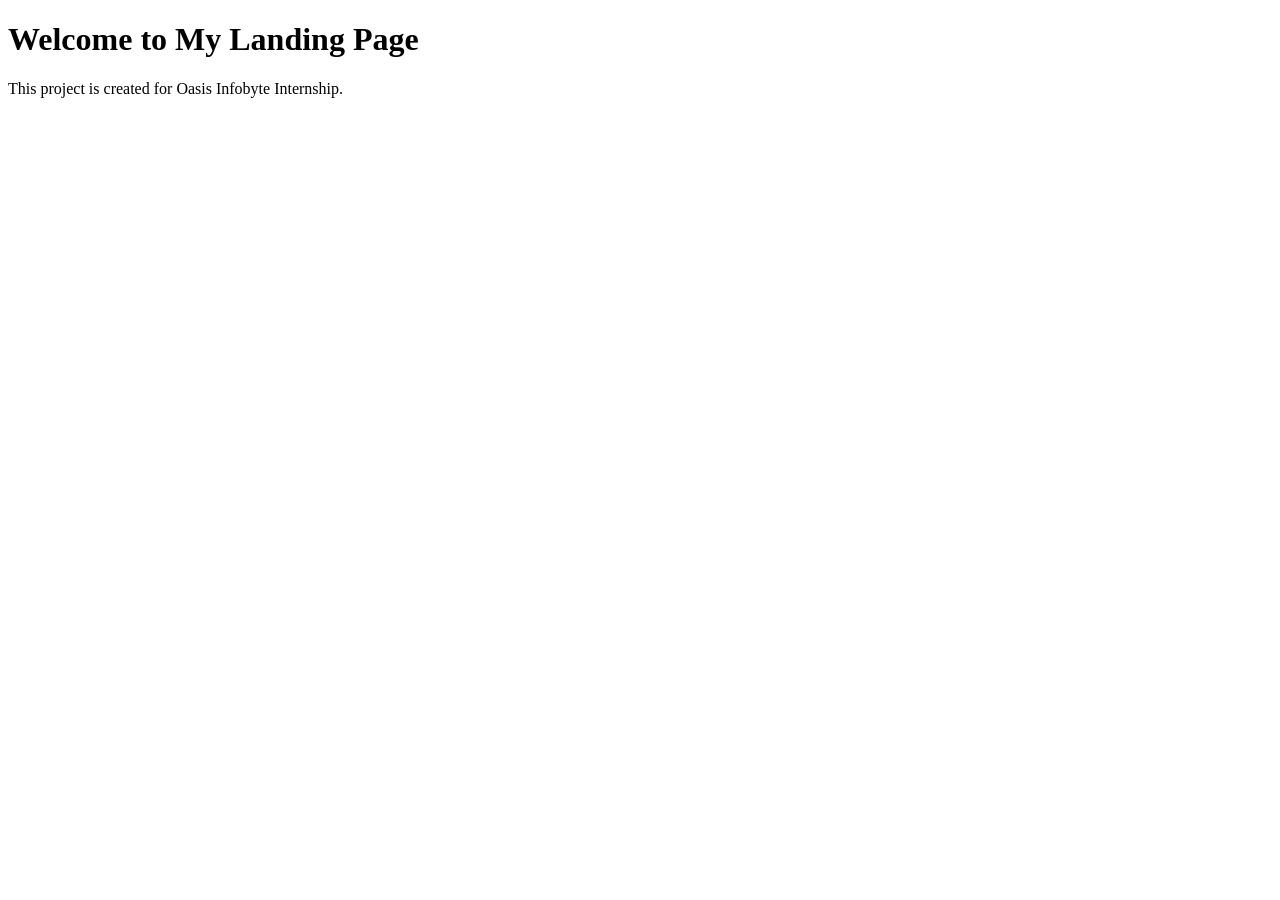
==== WebDev-L1-Task1-LandingPage/index.html @ 6afbf305 "Create index.html" ====
<!DOCTYPE html>
<html lang="en">
  <head>
    <meta charset = "UTF-8">
    <meta name ="viewport" content="width=device-width,initial-scale=1.0">
    <title>Landing Page</title>
  </head>
  <body>
    <h1> Welcome to My Landing Page</h1>
    <p>This project is created for Oasis Infobyte Internship.</p>
  </body>
</html>
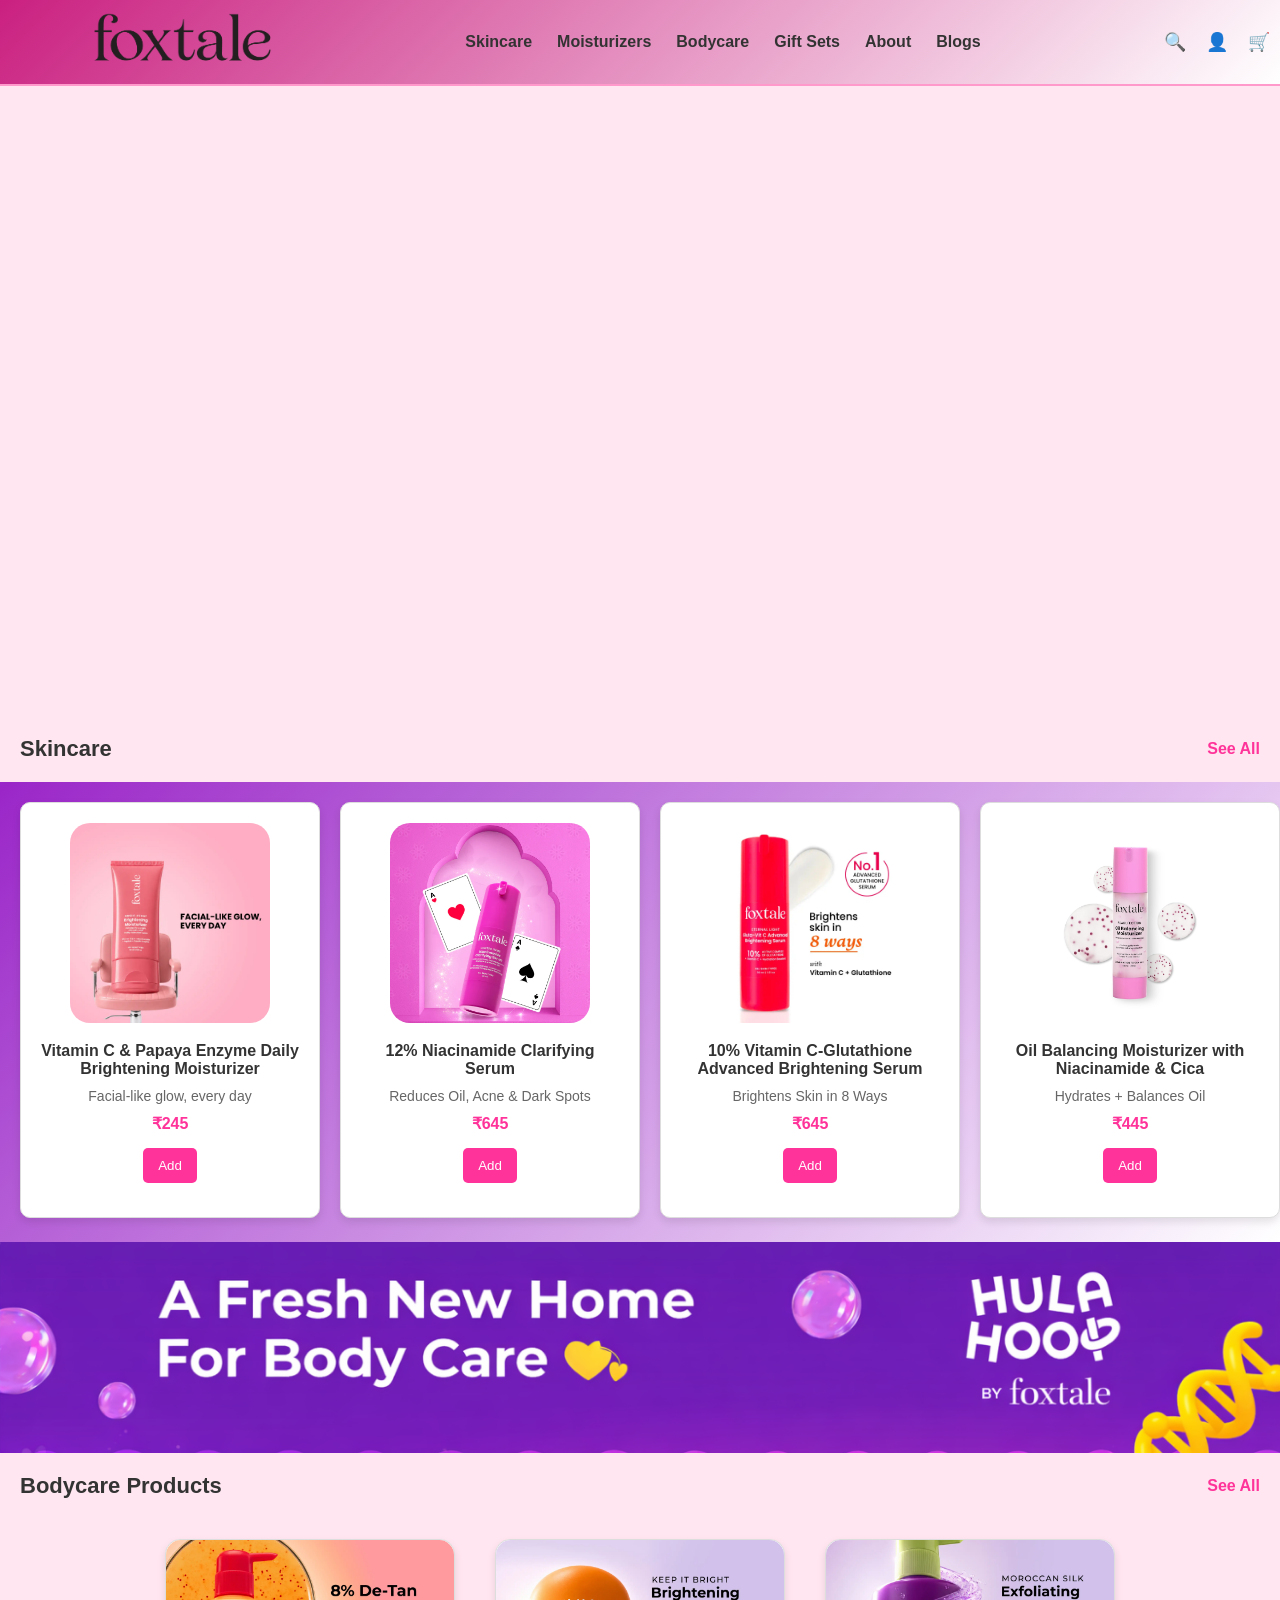
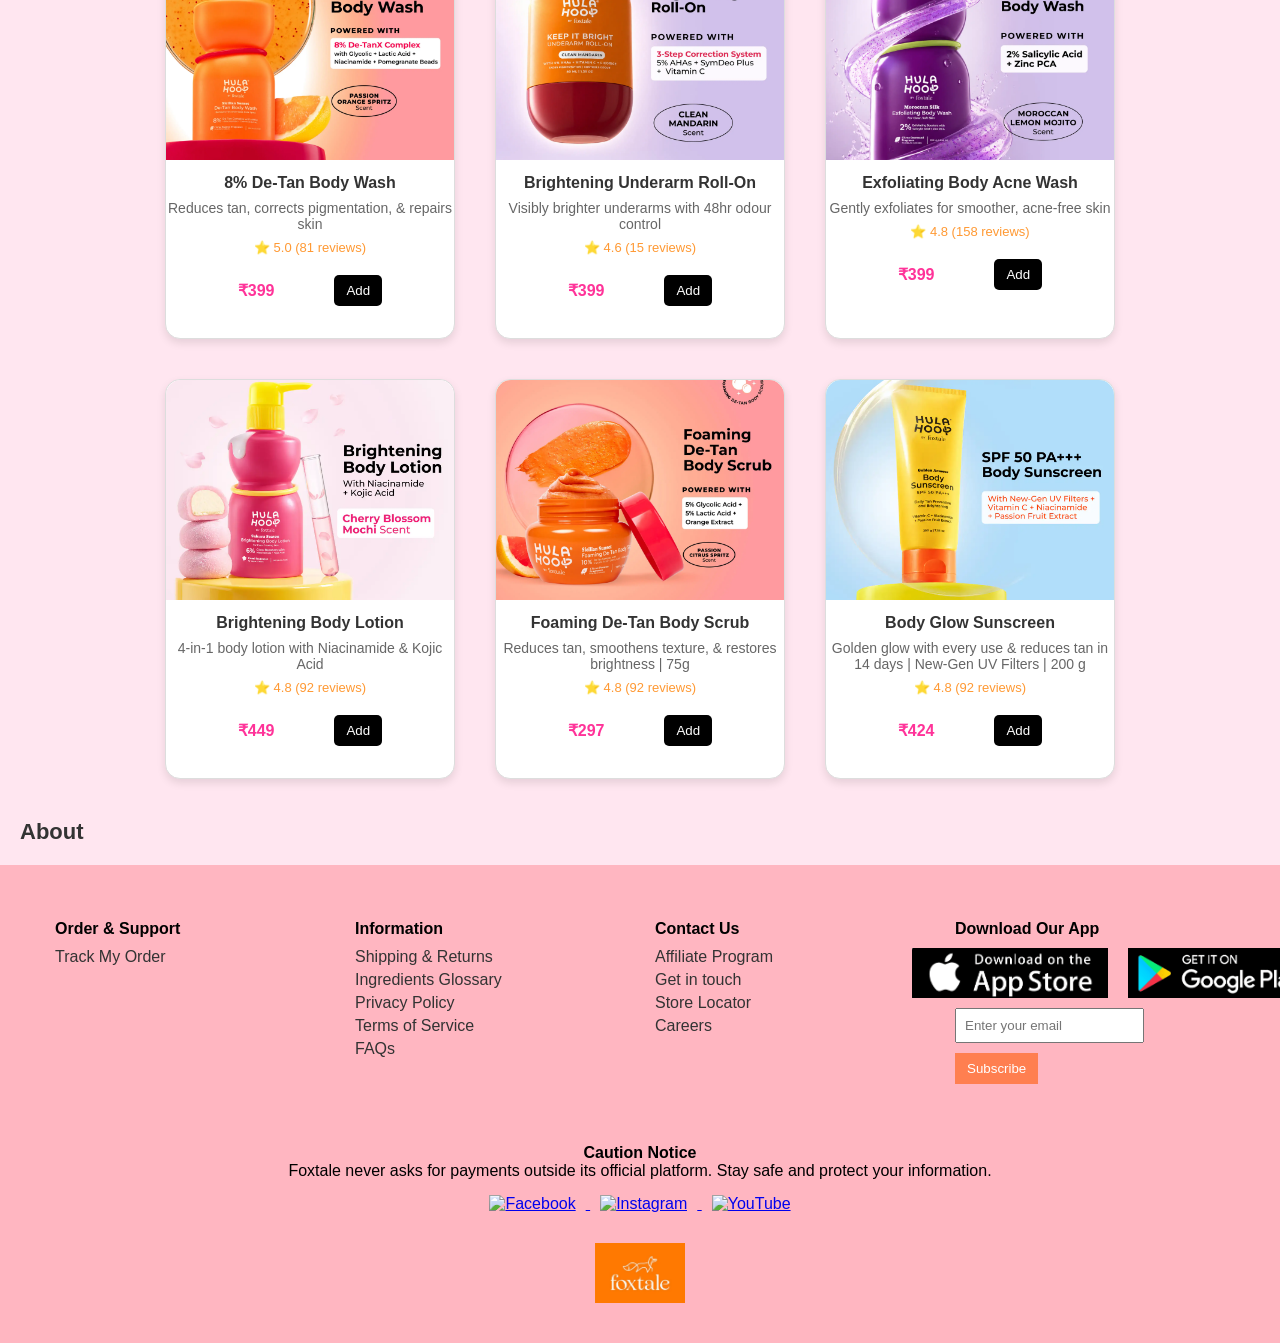
==== commit 8c7f4bec: "OIBSIP Web Development Tasks" ====
--- a/WebDev-L1-Task1-LandingPage/index.html
+++ b/WebDev-L1-Task1-LandingPage/index.html
@@ -1,12 +1,287 @@
-<!DOCTYPE html>
+<!doctype html>
 <html lang="en">
   <head>
-    <meta charset = "UTF-8">
-    <meta name ="viewport" content="width=device-width,initial-scale=1.0">
-    <title>Landing Page</title>
+    <meta charset="UTF-8" />
+    <meta name="viewport" content="width=device-width, initial-scale=1.0" />
+    <title>Document</title>
+    <link rel="stylesheet" href="style.css" />
   </head>
   <body>
-    <h1> Welcome to My Landing Page</h1>
-    <p>This project is created for Oasis Infobyte Internship.</p>
+    <header>
+      <nav class="nav-container">
+        <div class="logo">
+          <img src="images/foxtale_logo.png" alt="Foxtale Logo" />
+        </div>
+
+        <ul class="links">
+          <li><a href="#skincare">Skincare</a></li>
+          <li><a href="#">Moisturizers</a></li>
+          <li><a href="#bodycare">Bodycare</a></li>
+          <li><a href="#">Gift Sets</a></li>
+          <li><a href="#">About</a></li>
+          <li><a href="#">Blogs</a></li>
+        </ul>
+
+        <div class="nav-icons">
+          <span class="icon">🔍</span>
+          <span class="icon">👤</span>
+          <span class="icon">🛒 <span class="cart-count"></span></span>
+        </div>
+      </nav>
+    </header>
+    <div class="slider-container">
+      <div class="slide"><img src="images/image1.png" alt="Photo 1" /></div>
+      <div class="slide"><img src="images/image2.png" alt="Photo 2" /></div>
+      <div class="slide"><img src="images/image3.png" alt="Photo 3" /></div>
+      <div class="slide"><img src="images/image4.png" alt="Photo 4" /></div>
+    </div>
+
+    <!-- SKINCARE -->
+
+    <section id="skincare">
+      <div class="cards-header">
+        <h2>Skincare</h2>
+        <a href="#" class="see-all">See All</a>
+      </div>
+
+      <div class="cards-container-Skincare">
+        <div class="card">
+          <img
+            src="images/Vitamin C & Papaya Enzyme Daily Brightening Moisturizer.png"
+            alt="Moisturizer"
+          />
+          <h3>Vitamin C & Papaya Enzyme Daily Brightening Moisturizer</h3>
+          <p>Facial-like glow, every day</p>
+          <span class="price">₹245</span>
+          <button>Add</button>
+        </div>
+
+        <div class="card">
+          <img
+            src="images/NIACINAMIDE-CLARIFYING-SERUM.png"
+            alt="Niacinamide Serum"
+          />
+          <h3>12% Niacinamide Clarifying Serum</h3>
+          <p>Reduces Oil, Acne & Dark Spots</p>
+          <span class="price">₹645</span>
+          <button>Add</button>
+        </div>
+
+        <div class="card">
+          <img
+            src="images/Advanced Brightening Serum.png"
+            alt="Brightening Serum"
+          />
+          <h3>10% Vitamin C-Glutathione Advanced Brightening Serum</h3>
+          <p>Brightens Skin in 8 Ways</p>
+          <span class="price">₹645</span>
+          <button>Add</button>
+        </div>
+
+        <div class="card">
+          <img
+            src="images/Oil Balancing Moisturizer with Niacinamide & Cica.png"
+            alt="Oil Balancing Moisturizer"
+          />
+          <h3>Oil Balancing Moisturizer with Niacinamide & Cica</h3>
+          <p>Hydrates + Balances Oil</p>
+          <span class="price">₹445</span>
+          <button>Add</button>
+        </div>
+
+        <div class="card">
+          <img src="images/body_wash.png" alt="8% De-Tan Body Wash" />
+          <h3>8% De-Tan Body Wash</h3>
+          <p>Reduces tan, corrects pigmentation, & repairs skin barrier</p>
+          <span class="price">₹445</span>
+          <button>Add</button>
+        </div>
+
+        <div class="card">
+          <img src="images/tan face wash.png" alt="Moisturizer" />
+          <h3>Super Glow De-tan Face Wash</h3>
+          <p>
+            Zero to glow in 30 seconds | Daily tan remover + glow booster with
+            Papaya Enzymes & Vitamin C | 100ml
+          </p>
+          <span class="price">₹245</span>
+          <button>Add</button>
+        </div>
+      </div>
+    </section>
+
+    <!-- BODYCARE CARDS -->
+
+    <div class="banner"><img src="images/hulahoop_home.png" alt="" /></div>
+
+    <section id="bodycare">
+      <div class="cards-header">
+        <h2>Bodycare Products</h2>
+        <a href="seeall2.html" class="see-all">See All</a>
+      </div>
+
+      <div class="cards-row">
+        <div class="card2">
+          <img src="images/body_wash.png" alt="8% De-Tan Body Wash" />
+          <h3>8% De-Tan Body Wash</h3>
+          <p>Reduces tan, corrects pigmentation, & repairs skin</p>
+          <span class="rating">⭐ 5.0 (81 reviews)</span>
+          <div class="price-footer">
+            <span class="price-2">₹399</span>
+            <button>Add</button>
+          </div>
+        </div>
+
+        <div class="card2">
+          <img
+            src="images/Brightening Underarm Roll-On Deodorant.png"
+            alt="Brightening Underarm Roll-On"
+          />
+          <h3>Brightening Underarm Roll-On</h3>
+          <p>Visibly brighter underarms with 48hr odour control</p>
+          <span class="rating">⭐ 4.6 (15 reviews)</span>
+          <div class="price-footer">
+            <span class="price-2">₹399</span>
+            <button>Add</button>
+          </div>
+        </div>
+
+        <div class="card2">
+          <img
+            src="images/Exfoliating Body Acne Wash.png"
+            alt="Exfoliating Body Acne Wash"
+          />
+          <h3>Exfoliating Body Acne Wash</h3>
+          <p>Gently exfoliates for smoother, acne-free skin</p>
+          <span class="rating">⭐ 4.8 (158 reviews)</span>
+          <div class="price-footer">
+            <span class="price-2">₹399</span> <button>Add</button>
+          </div>
+        </div>
+
+        <div class="card2">
+          <img
+            src="images/Brightening Body Lotion.png"
+            alt="Brightening Body Lotion"
+          />
+          <h3>Brightening Body Lotion</h3>
+          <p>4-in-1 body lotion with Niacinamide & Kojic Acid</p>
+          <span class="rating">⭐ 4.8 (92 reviews)</span>
+          <div class="price-footer">
+            <span class="price-2">₹449</span>
+            <button>Add</button>
+          </div>
+        </div>
+
+        <div class="card2">
+          <img src="images/hulahoop_scrub.png" alt="Brightening Body Lotion" />
+          <h3>Foaming De-Tan Body Scrub</h3>
+          <p>Reduces tan, smoothens texture, & restores brightness | 75g</p>
+          <span class="rating">⭐ 4.8 (92 reviews)</span>
+          <div class="price-footer">
+            <span class="price-2">₹297</span>
+            <button>Add</button>
+          </div>
+        </div>
+
+        <div class="card2">
+          <img src="images/hola_sunscreen.png" alt="Brightening Body Lotion" />
+          <h3>Body Glow Sunscreen</h3>
+          <p>
+            Golden glow with every use & reduces tan in 14 days | New-Gen UV
+            Filters | 200 g
+          </p>
+          <span class="rating">⭐ 4.8 (92 reviews)</span>
+          <div class="price-footer">
+            <span class="price-2">₹424</span>
+            <button>Add</button>
+          </div>
+        </div>
+      </div>
+    </section>
+
+    <section id="about">
+      <div class="cards-header">
+        <h2>About</h2>
+      </div>
+    </section>
+
+    <!-- Footer -->
+    <footer class="footer">
+      <div class="footer-top">
+        <div class="footer-column">
+          <h4>Order & Support</h4>
+          <ul>
+            <li><a href="#">Track My Order</a></li>
+          </ul>
+        </div>
+
+        <div class="footer-column">
+          <h4>Information</h4>
+          <ul>
+            <li><a href="#">Shipping & Returns</a></li>
+            <li><a href="#">Ingredients Glossary</a></li>
+            <li><a href="#">Privacy Policy</a></li>
+            <li><a href="#">Terms of Service</a></li>
+            <li><a href="#">FAQs</a></li>
+          </ul>
+        </div>
+
+        <div class="footer-column">
+          <h4>Contact Us</h4>
+          <ul>
+            <li><a href="#">Affiliate Program</a></li>
+            <li><a href="#">Get in touch</a></li>
+            <li><a href="#">Store Locator</a></li>
+            <li><a href="#">Careers</a></li>
+          </ul>
+        </div>
+
+        <div class="footer-column app-subscribe">
+          <h4>Download Our App</h4>
+          <div class="app-links">
+            <img src="images/appStrore.png" alt="App Store" />
+            <img src="images/googleplay.png" alt="Google Play" />
+          </div>
+          <input type="email" placeholder="Enter your email" />
+          <button>Subscribe</button>
+        </div>
+      </div>
+
+      <div class="caution">
+        <h4>Caution Notice</h4>
+        <p>
+          Foxtale never asks for payments outside its official platform. Stay
+          safe and protect your information.
+        </p>
+      </div>
+
+      <div class="social-icons">
+        <a href="#" target="_blank">
+          <img
+            src="https://cdn.simpleicons.org/facebook/1877F2"
+            alt="Facebook"
+          />
+        </a>
+        <a href="#" target="_blank">
+          <img
+            src="https://cdn.simpleicons.org/instagram/E4405F"
+            alt="Instagram"
+          />
+        </a>
+        <a href="#" target="_blank">
+          <img src="https://cdn.simpleicons.org/youtube/FF0000" alt="YouTube" />
+        </a>
+      </div>
+
+      <div class="footer-bottom">
+        <img
+          class="footer-logo"
+          src="images/FoxtaleLogo.png"
+          alt="Foxtale Logo"
+          class="logo"
+        />
+      </div>
+    </footer>
   </body>
 </html>
--- a/WebDev-L1-Task1-LandingPage/style.css
+++ b/WebDev-L1-Task1-LandingPage/style.css
@@ -0,0 +1,702 @@
+* {
+  margin: 0;
+  padding: 0;
+  box-sizing: border-box;
+}
+
+body {
+  font-family: Arial, sans-serif;
+  background: #ffe6f0;
+}
+
+.nav-container {
+  display: flex;
+  justify-content: space-between;
+  align-items: center;
+background: linear-gradient(135deg, #ca2080, #ffffff);
+  border-bottom: 2px solid #ff99cc;
+}
+@media (max-width:768px){
+
+.nav-container{
+    flex-direction:column;
+    padding:15px;
+}
+
+.logo img{
+    height:60px;
+    padding-left:0;
+}
+
+.links{
+    flex-wrap:wrap;
+    justify-content:center;
+    gap:12px;
+    margin:15px 0;
+}
+
+.links li a{
+    font-size:14px;
+}
+
+.nav-icons{
+    margin-right:0;
+}
+
+}
+
+.logo img {
+  height: 80px;
+  padding-left: 80px;
+}
+
+.links {
+  list-style: none;
+  display: flex;
+  gap: 25px;
+}
+
+.links li a {
+  text-decoration: none;
+  color: #333;
+  font-weight: 600;
+  transition: all 0.3s ease;
+}
+
+.links li a:hover {
+  color: #ff3399;
+
+  padding-bottom: 3px;
+}
+
+.nav-icons {
+  display: flex;
+  gap: 20px;
+  font-size: 18px;
+  color: #fff;
+  margin-right: 10px;
+}
+
+.slider-container {
+  position: relative;
+  width: 100%;
+  height: 70vh;
+  overflow: hidden;
+}
+
+.slide {
+  position: absolute;
+  width: 100%;
+  height: 100%;
+  opacity: 0;
+}
+
+.slide img {
+  width: 100%;
+  height: 100%;
+  object-fit: cover;
+  border-bottom:2px solid white ;
+}
+
+.slide:nth-child(1) {
+  animation: slideShow 16s infinite;
+}
+.slide:nth-child(2) {
+  animation: slideShow 16s infinite 4s;
+}
+.slide:nth-child(3) {
+  animation: slideShow 16s infinite 8s;
+}
+.slide:nth-child(4) {
+  animation: slideShow 16s infinite 12s;
+}
+
+@keyframes slideShow {
+  0% {
+    opacity: 0;
+    transform: translateX(100%);
+  }
+  10% {
+    opacity: 1;
+    transform: translateX(0);
+  } /* slide in */
+  25% {
+    opacity: 1;
+    transform: translateX(0);
+  } /* stay visible */
+  35% {
+    opacity: 0;
+    transform: translateX(-100%);
+  } /* slide out */
+  100% {
+    opacity: 0;
+  }
+}
+@media (max-width:768px){
+
+.slider-container{
+    height:35vh;
+}
+
+}
+
+
+.cards-container-Skincare {
+  display: flex;
+  gap: 20px;
+
+  flex-wrap: nowrap;
+  overflow-x: auto;
+  padding: 20px;
+  background: linear-gradient(135deg, #9a25c8, #ffffff);
+  scrollbar-width: none;
+  padding-bottom: 24px;
+}
+.cards-container::-webkit-scrollbar {
+  display: none; 
+}
+
+.cards-container-Skincare::-webkit-scrollbar {
+  display: none; 
+}
+
+.card {
+  flex: 0 0 auto;
+  background: #fff;
+  border: 1px solid #ddd;
+  border-radius: 10px;
+  width: 300px;
+  padding: 20px;
+  text-align: center;
+  box-shadow: 0 4px 8px rgba(0, 0, 0, 0.1);
+  transition: transform 0.3s ease;
+}
+
+.card:hover {
+  transform: translateY(-5px);
+}
+
+.card img {
+  border-radius: 10%;
+  /* width: 100%; */
+  height: 200px;
+  object-fit: contain;
+  margin-bottom: 15px;
+}
+
+.card h3 {
+  font-size: 16px;
+  margin-bottom: 10px;
+  color: #333;
+}
+
+.card p {
+  font-size: 14px;
+  color: #666;
+  margin-bottom: 10px;
+}
+
+.price {
+  display: block;
+  font-weight: bold;
+  color: #ff3399;
+  margin-bottom: 15px;
+}
+
+.card button {
+  
+  background: #ff3399;
+  color: #fff;
+  border: none;
+  padding: 10px 15px;
+  border-radius: 5px;
+  cursor: pointer;
+  transition: background 0.3s ease;
+}
+
+.card button:hover {
+  background: #cc0066;
+}
+
+@media (max-width:768px){
+
+.card{
+    width:220px;
+    padding:15px;
+}
+
+.card img{
+    height:150px;
+}
+
+}
+
+/* Body Care  */
+
+.banner {
+  width: 100vw; /*  full viewport width */
+  margin: 0;
+  padding: 0;
+  overflow: hidden; 
+}
+
+.banner img {
+  width: 100%;
+  height: auto; 
+  display: block; 
+}
+
+@media (max-width:768px){
+
+.banner img{
+    width:100%;
+    height:auto;
+}
+
+}
+
+.cards-header {
+  display: flex;
+  justify-content: space-between; 
+  align-items: center;
+  margin: 20px 20px 20px; 
+}
+
+.cards-header h2 {
+  font-size: 22px;
+  color: #333;
+}
+@media (max-width:768px){
+
+.cards-header{
+    margin:15px;
+}
+
+.cards-header h2{
+    font-size:20px;
+}
+
+}
+
+.cards-header .see-all {
+  text-decoration: none;
+  font-weight: bold;
+  color: #ff3399;
+  transition: color 0.3s ease;
+}
+
+.cards-header .see-all:hover {
+  color: #cc0066;
+}
+
+.cards-row {
+  display: flex;
+  gap: 20px;
+  flex-wrap: nowrap;
+  overflow-x: auto;
+  padding: 20px;
+  background: #ffe6f0; /* 👈 row ka background color */
+  scrollbar-width: none;
+}
+
+.cards-row::-webkit-scrollbar {
+  display: none; /* 👈 scrollbar hide */
+}
+
+.card2 {
+  flex: 0 0 auto;
+  width: 280px; /* 👈 card size */
+  height: 400px;
+  background: #fff;
+  border: 1px solid #ddd;
+  border-radius: 15px;
+  text-align: center;
+  box-shadow: 0 4px 8px rgba(0, 0, 0, 0.1);
+  transition: transform 0.3s ease;
+}
+
+.card2:hover {
+  transform: translateY(-5px);
+}
+
+.card2 img {
+  width: 100%;
+  height: 220px;
+  object-fit: cover;
+  margin-bottom: 10px;
+  border-top-left-radius: 15px;
+  border-top-right-radius: 15px;
+}
+
+.card2 h3 {
+  font-size: 16px;
+  margin-bottom: 8px;
+  color: #333;
+}
+
+.card2 p {
+  font-size: 14px;
+  color: #666;
+  margin-bottom: 8px;
+}
+
+.rating {
+  display: block;
+  font-size: 13px;
+  color: #ff9933;
+  margin-bottom: 5px;
+}
+
+.price-2 {
+  font-weight: bold;
+  color: #ff3399;
+  text-align: left;
+}
+
+.price-footer {
+  display: flex;
+  justify-content: center; /* 👈 price left, button right */
+  align-items: center; /* 👈 vertical center */
+  margin-top: 20px;
+}
+
+.card2 button {
+  margin-left: 60px;
+  background: black;
+  color: #fff;
+  border: none;
+  padding: 8px 12px;
+  border-radius: 5px;
+  cursor: pointer;
+  transition: background 0.3s ease;
+}
+
+.card2 button:hover {
+  background: #9e9b9c;
+}
+
+@media (max-width:768px){
+
+.card2{
+    width:220px;
+    height:auto;
+}
+
+.card2 img{
+    height:180px;
+}
+
+.price-footer{
+    justify-content:space-between;
+    padding:15px;
+}
+
+.card2 button{
+    margin-left:0;
+}
+
+}
+
+/* Footer */
+.footer {
+  background-color: #ffb6c1; /* light pink */
+  padding: 40px;
+  font-family: Arial, sans-serif;
+}
+
+.footer-top {
+  display: flex;
+  justify-content: space-between;
+  flex-wrap: wrap;
+}
+
+.footer-column {
+  flex: 1;
+  margin: 15px;
+}
+
+.footer-column h4 {
+  margin-bottom: 10px;
+  font-weight: bold;
+}
+
+.footer-column ul {
+  list-style: none;
+  padding: 0;
+}
+
+.footer-column ul li {
+  margin: 5px 0;
+}
+
+.footer-column ul li a {
+  text-decoration: none;
+  color: #333;
+}
+
+.app-subscribe input {
+  padding: 8px;
+  margin-top: 10px;
+  width: 70%;
+}
+
+.app-subscribe button {
+  padding: 8px 12px;
+  margin-top: 10px;
+  background-color: #ff7f50;
+  color: white;
+  border: none;
+  cursor: pointer;
+}
+.app-links {
+  width: 70px;
+  height: 50px;
+  display: flex;
+  justify-content: center;
+  margin-left: 120px;
+  gap: 20px;
+}
+.app-links img:hover {
+  transform: scale(1.1);
+}
+
+.caution {
+  margin-top: 30px;
+  padding: 15px;
+  text-align: center;
+}
+
+.footer-bottom {
+  display: flex;
+  flex-direction: column;
+  align-items: center;
+  margin-top: 30px;
+}
+
+.social-icons {
+  margin-bottom: 15px;
+  text-align: center;
+}
+
+.social-icons img {
+  width: 30px;
+  height: 30px;
+  margin: 0 10px;
+  transition: transform 0.3s;
+}
+
+.social-icons img:hover {
+  transform: scale(1.2); /* hover effect */
+}
+
+.footer-logo {
+  height: 60px;
+  width: 90px;
+  display: flex;
+}
+
+@media (max-width:768px){
+
+.footer{
+    padding:20px;
+}
+
+.footer-top{
+    flex-direction:column;
+}
+
+.footer-column{
+    margin:10px 0;
+}
+
+.app-links{
+    margin-left:0;
+    justify-content:flex-start;
+}
+
+.app-subscribe input{
+    width:100%;
+}
+
+}
+
+html,
+body{
+    overflow-x:hidden;
+}
+
+
+
+
+
+/* seeall2 PAGE CSS */
+.top-banner {
+  background: #ff3399;
+  color: #fff;
+  text-align: center;
+  padding: 5px;
+  font-size: 14px;
+}
+
+.navbar {
+  display: flex;
+  justify-content: space-between;
+  align-items: center;
+  background: #f42f7e;
+  border-bottom-left-radius: 25px;
+  border-bottom-right-radius: 25px;
+}
+
+.nav-links {
+  list-style: none;
+  display: flex;
+  gap: 25px;
+  
+}
+
+.nav-links li a {
+  text-decoration: none;
+  color: white;
+  font-weight: 600;
+  transition: all 0.3s ease;
+  
+}
+
+.nav-links li a:hover {
+  color: #ff3399;
+  padding-bottom: 3px;
+}
+
+.nav-icons {
+  display: flex;
+  gap: 20px;
+  font-size: 18px;
+  color: #fff;
+  margin-right: 10px;
+}
+
+.cards-row {
+  display: flex;
+  flex-wrap: wrap;
+  gap: 40px;
+  padding: 20px;
+  justify-content: center;
+}
+
+.cards-row::-webkit-scrollbar {
+  display: none; 
+}
+
+.card2 {
+  flex: 0 0 30%; 
+  max-width: 290px;
+  height: 400px;
+  background: #fff;
+  border: 1px solid #ddd;
+  border-radius: 15px;
+  text-align: center;
+  box-shadow: 0 4px 8px rgba(0, 0, 0, 0.1);
+  transition: transform 0.3s ease;
+}
+.card2:hover {
+  transform: translateY(-5px);
+}
+
+.card2 img {
+  width: 100%;
+  height: 220px;
+  object-fit: cover;
+  margin-bottom: 10px;
+  border-top-left-radius: 15px;
+  border-top-right-radius: 15px;
+}
+
+.card2 h3 {
+  font-size: 16px;
+  margin-bottom: 8px;
+  color: #333;
+}
+
+.card2 p {
+  font-size: 14px;
+  color: #666;
+  margin-bottom: 8px;
+}
+
+.rating {
+  display: block;
+  font-size: 13px;
+  color: #ff9933;
+  margin-bottom: 5px;
+}
+
+.price-2 {
+  font-weight: bold;
+  color: #ff3399;
+  text-align: left;
+}
+
+.price-footer {
+  display: flex;
+  justify-content: center; /* 👈 price left, button right */
+  align-items: center; /* 👈 vertical center */
+  margin-top: 20px;
+}
+
+.card2 button {
+  margin-left: 60px;
+  background: black;
+  color: #fff;
+  border: none;
+  padding: 8px 12px;
+  border-radius: 5px;
+  cursor: pointer;
+  transition: background 0.3s ease;
+}
+
+.card2 button:hover {
+  background: #9e9b9c;
+}
+
+
+/* Mobile mode  */
+/* Mobile view: 3-column grid */
+/* Mobile view: 3-column grid with full width */
+@media (max-width: 768px) {
+  .container {
+    margin: 0;              /* 👈 remove left/right empty space */
+    padding: 0 10px;        /* 👈 small padding for breathing room */
+  }
+
+  .cards-row {
+    display: grid;
+    grid-template-columns: repeat(2, 1fr); /* 👈 3 equal columns */
+    gap: 15px;              /* spacing between cards */
+    justify-content: center;
+  }
+
+  .card2 {
+    flex: none;             /* remove flex basis */
+    max-width: 100%;        /* allow full width inside grid */
+    height: auto;           /* let height adjust naturally */
+    margin: 0;              /* remove extra margins */
+  }
+
+  .card2 img {
+    height: 120px;          /* smaller image height for mobile */
+    object-fit: cover;
+  }
+
+  .card2 h3 {
+    font-size: 13px;
+  }
+
+  .card2 p {
+    font-size: 11px;
+  }
+
+  .card2 button {
+    font-size: 12px;
+    padding: 6px 10px;
+  }
+}
